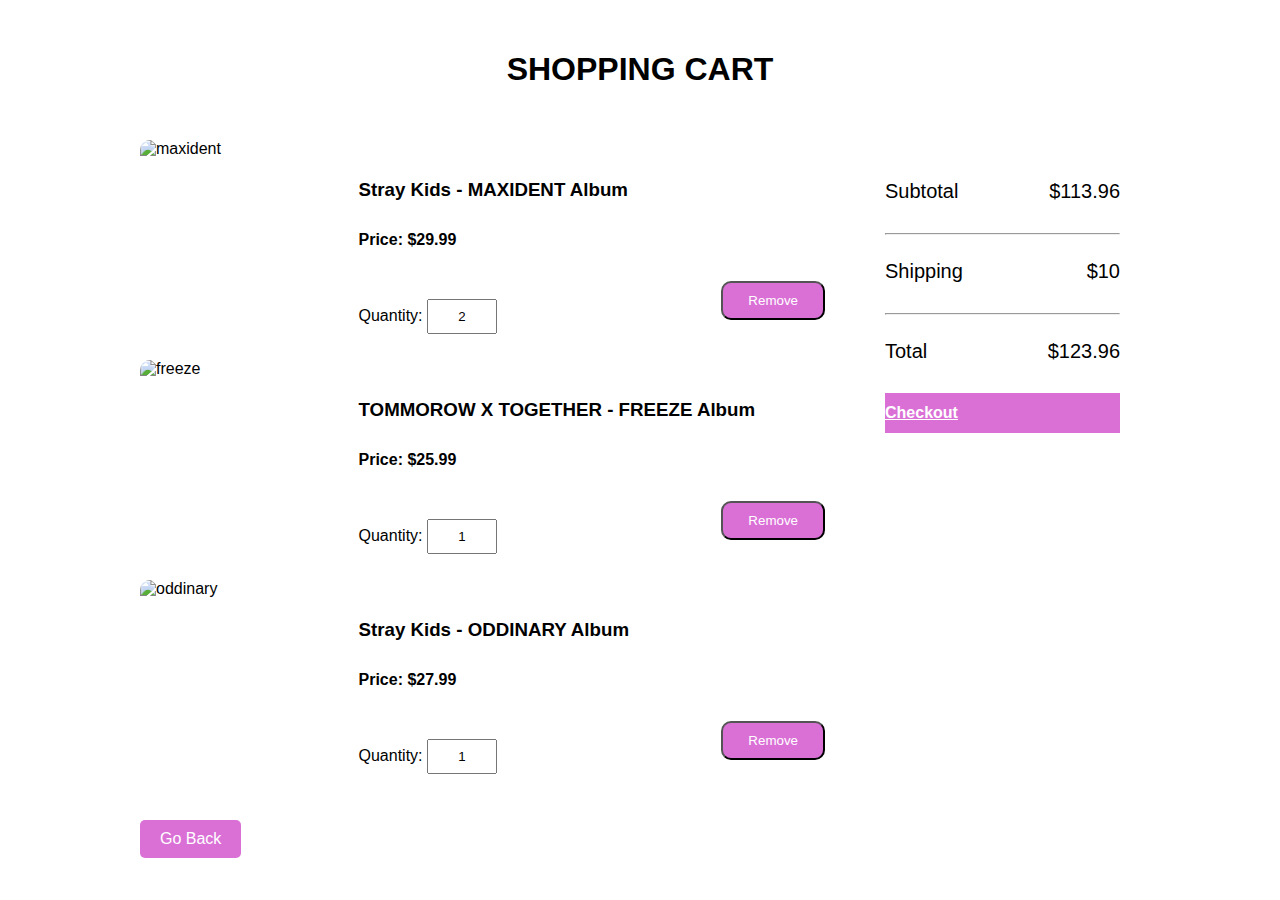
==== cart.html @ 14eee04f "lb1:done" ====
<!DOCTYPE html>
<html lang="en">
<head>
  <meta charset="UTF-8">
  <meta name="viewport" content="width=device-width, initial-scale=1.0">
  <link rel="stylesheet" href="css/stylecart.css">
  <link rel="icon" href="img/felix.png" type="image/x-icon">
  <link rel="stylesheet" href="https://fonts.googleapis.com/css2?family=Poppins:wght@400;600&display=swap">
  <title>FIFTY FIFTY | Shopping Cart</title>
</head>
<body>
<div class="wrapper">
  <h1>Shopping cart</h1>
  <div class="project">
    <div class="shop">
      <div class="box">
        <img src="img/maxident.jpg" alt="maxident">
        <div class="content">
          <h3>Stray Kids - MAXIDENT Album</h3>
          <h4>Price: $29.99</h4>
          <p class="unit">Quantity: <input value="2"></p>
          <button class="bttn">Remove</button>
        </div>
      </div>
      <div class="box">
        <img src="img/freeze.png" alt="freeze">
        <div class="content">
          <h3>TOMMOROW X TOGETHER - FREEZE Album</h3>
          <h4>Price: $25.99</h4>
          <p class="unit">Quantity: <input value="1"></p>
          <button class="bttn">Remove</button>
        </div>
      </div>
      <div class="box">
        <img src="img/oddinary.jpeg" alt="oddinary">
        <div class="content">
          <h3>Stray Kids - ODDINARY Album</h3>
          <h4>Price: $27.99</h4>
          <p class="unit">Quantity: <input value="1"></p>
          <button class="bttn">Remove</button>
        </div>
      </div>
    </div>
    <div class="right-bar">
      <p><span>Subtotal</span> <span>$113.96</span></p>
      <hr>
      <p><span>Shipping</span> <span>$10</span></p>
      <hr>
      <p><span>Total</span> <span>$123.96</span></p>
      <a href="#checkout">Checkout</a>
    </div>
  </div>
  <a href="products.html" class="return">Go Back</a>
</div>
</body>
</html>
---- css/stylecart.css ----
body{
    background-image: url('https://static.vecteezy.com/system/resources/previews/003/641/130/original/colorful-pink-blurred-backgrounds-valentine-s-day-pink-background-abstract-gradient-light-pink-illustration-free-vector.jpg');
    font-family: 'popins', sans-serif;
}
.wrapper{
    max-width: 1000px;
    margin: 0 auto;
}
.wrapper h1{
    padding: 30px 0;
    text-align: center;
    text-transform: uppercase;
}
.project{
    display:flex;
}
.shop{
    flex: 75%;
}
.box{
    display: flex;
    width: 100%;
    height: 200px;
    overflow: hidden;
    margin-bottom: 20px;
    background: #fff;
    border-radius: 10px;
}
.box:hover{
    box-shadow: 5px 15px 25px rgba(128, 0, 128, 0.7); /* Purple shadow with 70% opacity */
    transform: scale(1.02);
}
.box img{
    width: 300px;
    height: 200px;
    object-fit: cover;
}
.content{
    padding: 20px;
    position: relative;
    width: 100%;
}
.content h3{
    margin-bottom: 30px;
}
.content h4{
    margin-bottom:50px;
}
.bttn {
    background-color: orchid;
    color: #fff;
    cursor: pointer;
    border-radius: 10px;
    padding: 10px 25px;
    position: absolute;
    bottom: 20px;
    right: 20px;
}

.bttn:hover {
    background-color: #76bfb6;
}

.unit input{
    width: 50px;
    padding: 8px;
    text-align: center;
}

.right-bar{
    flex: 25%;
    margin-left: 20px;
    padding: 20px;
    height: 400px;
    border-radius: 5px;
    background: #fff;
}
.right-bar hr{
    margin-bottom: 25px;
}
.right-bar p{
    display: flex;
    justify-content: space-between;
    margin-bottom: 30px;
    font-size: 20px;
}
.right-bar a{
    background-color: orchid;
    color: #fff;
    display: block;
    height:40px;
    line-height: 40px;
    font-weight: 900;
}
.right-bar a:hover{
    background-color: #397ca7;
}
.return {
    display: inline-block;
    padding: 10px 20px;
    background-color: orchid;
    color: #fff;
    text-decoration: none;
    border-radius: 5px;
    margin-top: 20px;
}
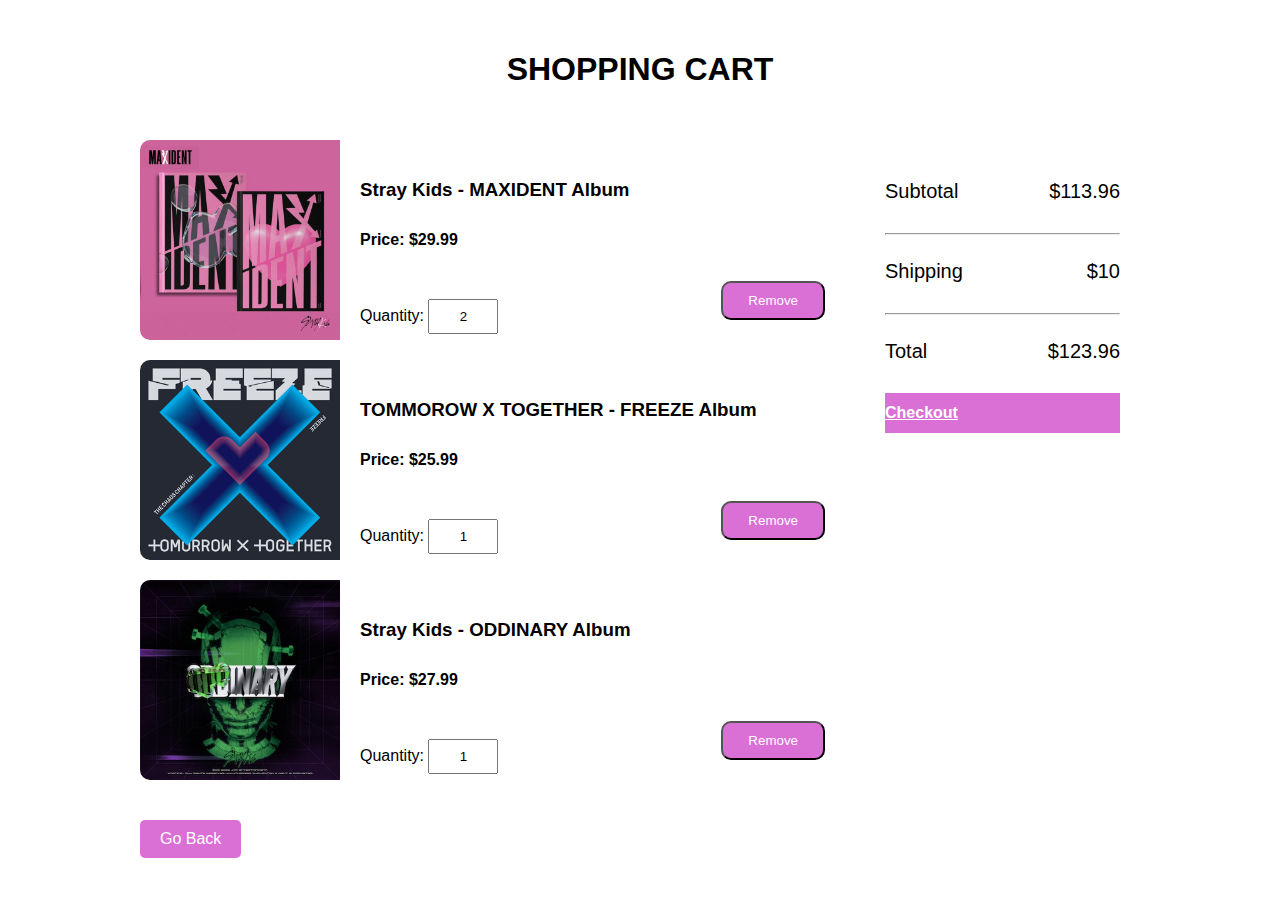
==== commit c5d58168: "ass2" ====
--- a/cart.html
+++ b/cart.html
@@ -3,7 +3,7 @@
 <head>
   <meta charset="UTF-8">
   <meta name="viewport" content="width=device-width, initial-scale=1.0">
-  <link rel="stylesheet" href="css/stylecart.css">
+  <link rel="stylesheet" href="css/styles_cart.css">
   <link rel="icon" href="img/felix.png" type="image/x-icon">
   <link rel="stylesheet" href="https://fonts.googleapis.com/css2?family=Poppins:wght@400;600&display=swap">
   <title>FIFTY FIFTY | Shopping Cart</title>
--- a/css/styles_cart.css
+++ b/css/styles_cart.css
@@ -0,0 +1,106 @@
+body{
+    background-image: url('https://static.vecteezy.com/system/resources/previews/003/641/130/original/colorful-pink-blurred-backgrounds-valentine-s-day-pink-background-abstract-gradient-light-pink-illustration-free-vector.jpg');
+    font-family: 'popins', sans-serif;
+}
+.wrapper{
+    max-width: 1000px;
+    margin: 0 auto;
+}
+.wrapper h1{
+    padding: 30px 0;
+    text-align: center;
+    text-transform: uppercase;
+}
+.project{
+    display:flex;
+}
+.shop{
+    flex: 75%;
+}
+.box{
+    display: flex;
+    width: 100%;
+    height: 200px;
+    overflow: hidden;
+    margin-bottom: 20px;
+    background: #fff;
+    border-radius: 10px;
+}
+.box:hover{
+    box-shadow: 5px 15px 25px rgba(128, 0, 128, 0.7); /* Purple shadow with 70% opacity */
+    transform: scale(1.02);
+}
+.box img{
+    width: 300px;
+    height: 200px;
+    object-fit: cover;
+}
+.content{
+    padding: 20px;
+    position: relative;
+    width: 100%;
+}
+.content h3{
+    margin-bottom: 30px;
+}
+.content h4{
+    margin-bottom:50px;
+}
+.bttn {
+    background-color: orchid;
+    color: #fff;
+    cursor: pointer;
+    border-radius: 10px;
+    padding: 10px 25px;
+    position: absolute;
+    bottom: 20px;
+    right: 20px;
+}
+
+.bttn:hover {
+    background-color: #76bfb6;
+}
+
+.unit input{
+    width: 50px;
+    padding: 8px;
+    text-align: center;
+}
+
+.right-bar{
+    flex: 25%;
+    margin-left: 20px;
+    padding: 20px;
+    height: 400px;
+    border-radius: 5px;
+    background: #fff;
+}
+.right-bar hr{
+    margin-bottom: 25px;
+}
+.right-bar p{
+    display: flex;
+    justify-content: space-between;
+    margin-bottom: 30px;
+    font-size: 20px;
+}
+.right-bar a{
+    background-color: orchid;
+    color: #fff;
+    display: block;
+    height:40px;
+    line-height: 40px;
+    font-weight: 900;
+}
+.right-bar a:hover{
+    background-color: #397ca7;
+}
+.return {
+    display: inline-block;
+    padding: 10px 20px;
+    background-color: orchid;
+    color: #fff;
+    text-decoration: none;
+    border-radius: 5px;
+    margin-top: 20px;
+}